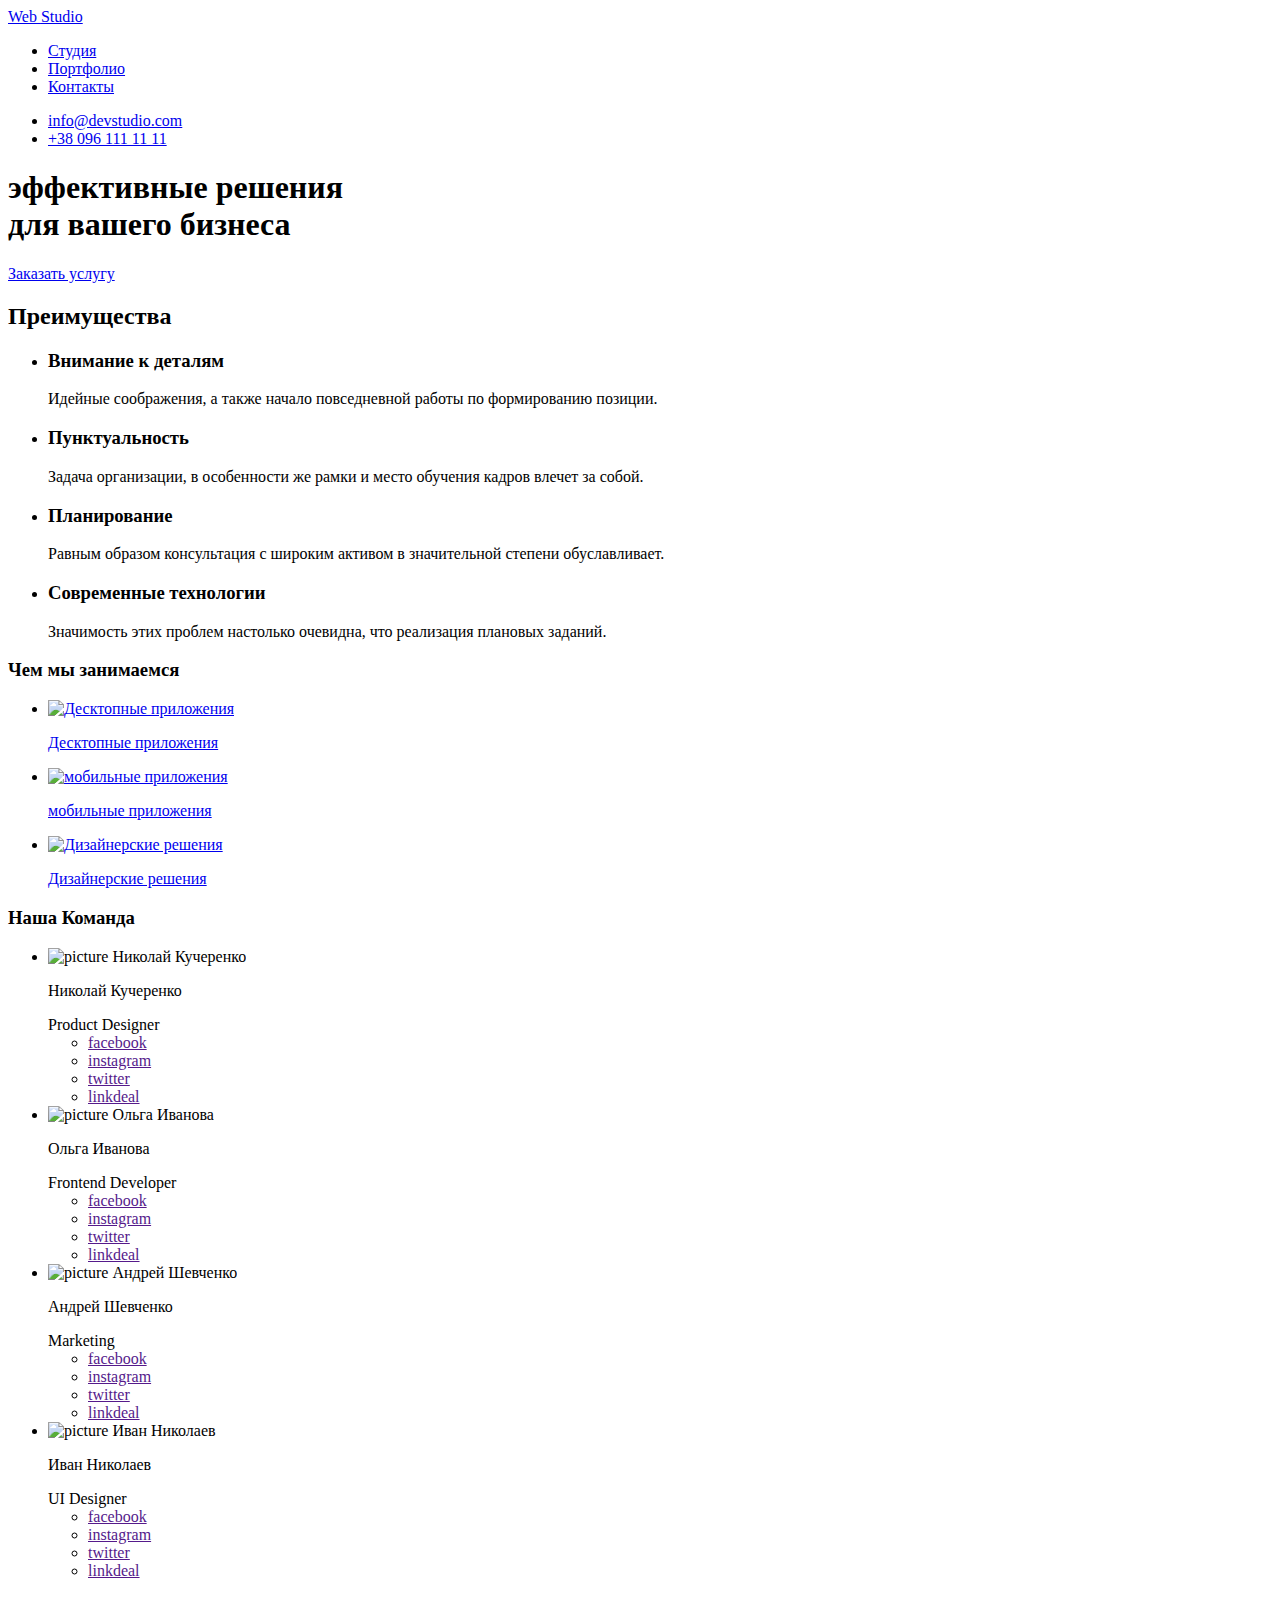
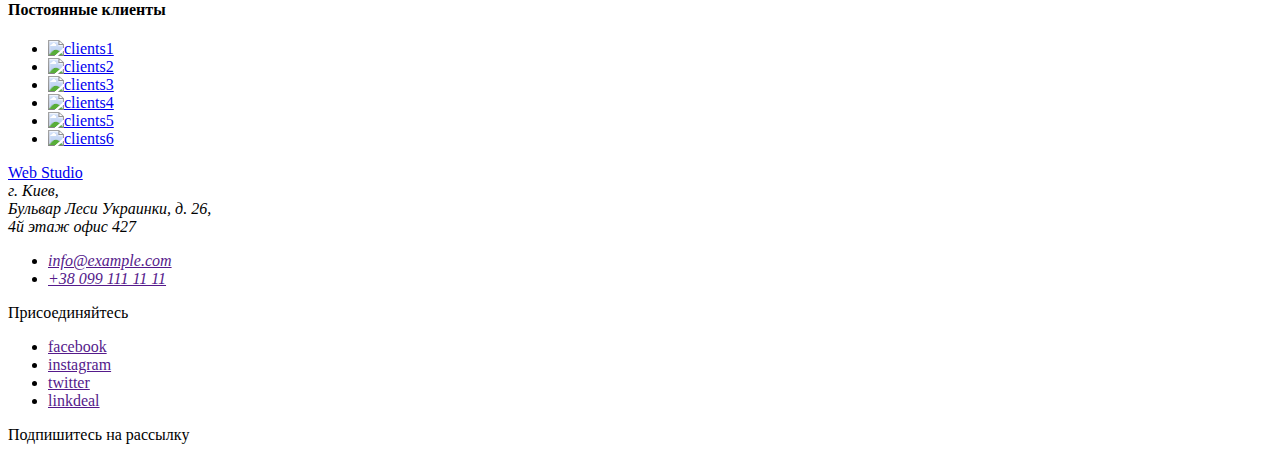
==== index.html @ ffe282ed "1" ====
<!DOCTYPE html>
<html lang="en">
  <head>
    <meta charset="UTF-8" />
    <meta name="viewport" content="width=device-width, initial-scale=1.0" />
    <title>Studio</title>
    <link rel="stylesheet" href="./css/normalize.css" />
    <link rel="stylesheet" href="./css/main.css" />
    <link
      href="https://fonts.googleapis.com/css2?family=Raleway:wght@400;700&display=swap"
      rel="stylesheet"
    />
    <link
      href="https://fonts.googleapis.com/css2?family=Roboto:wght@400;700&display=swap"
      rel="stylesheet"
    />
  </head>
  <body>
    <!-- Шапка сайта -->
    <header>
      <nav class="container main-nav">
        <a href="/" class="main-link-header"
          >Web
          <span class="main-link-color">Studio</span>
        </a>
        <ul class="site-nav">
          <li class="item"><a href="/index.html" class="link">Студия</a></li>
          <li class="item">
            <a href="./portfolio.html" class="link">Портфолио</a>
          </li>
          <li class="item"><a href="/" class="link">Контакты</a></li>
        </ul>
        <ul class="auth-nav">
          <li class="item">
            <a href=" mailto:info@devstudio.com" class="link phone-mail mail">
              info@devstudio.com
            </a>
          </li>
          <li>
            <a href="tel:+380961111111" class="link phone-mail phone">
              +38 096 111 11 11
            </a>
          </li>
        </ul>
      </nav>
    </header>
    <!-- основная инфо -->
    <section class="hero">
      <div class="container">
        <h1 class="hero-title">
          эффективные решения <br />
          для вашего бизнеса
        </h1>
        <a href="/" class="btn-decoration order-button"> Заказать услугу</a>
      </div>
    </section>
    <section>
      <div class="container">
        <h2 class="section-title first-section-name">Преимущества</h2>
        <ul class="main-info">
          <li class="main-logo-description logotip main-logotip1">
            <h3 class="item-title">Внимание к деталям</h3>
            <p>
              Идейные соображения, а также начало повседневной работы по
              формированию позиции.
            </p>
          </li>
          <li class="main-logo-description logotip main-logotip2">
            <h3 class="item-title">Пунктуальность</h3>
            <p>
              Задача организации, в особенности же рамки и место обучения кадров
              влечет за собой.
            </p>
          </li>
          <li class="main-logo-description logotip main-logotip3">
            <h3 class="item-title">Планирование</h3>
            <p>
              Равным образом консультация с широким активом в значительной
              степени обуславливает.
            </p>
          </li>
          <li class="main-logo-description logotip main-logotip4">
            <h3 class="item-title">Современные технологии</h3>
            <p>
              Значимость этих проблем настолько очевидна, что реализация
              плановых заданий.
            </p>
          </li>
        </ul>
      </div>
    </section>
    <!-- Чем мы занимаемся -->
    <section>
      <div class="container">
        <h3 class="section-title">Чем мы занимаемся</h3>
        <ul class="what-are-we-doing">
          <li class="picture-what-are-we-doing">
            <a href="/" class="link">
              <img
                class="img-size"
                src="./img/desktop-app.jpg"
                alt="Десктопные приложения"
              />
              <p class="specialization-name">Десктопные приложения</p>
            </a>
          </li>
          <li class="picture-what-are-we-doing">
            <a href="/" class="link">
              <img
                src="./img/mobile-app.jpg"
                alt="мобильные приложения"
                class="img-size"
              />
              <p class="specialization-name">мобильные приложения</p>
            </a>
          </li>
          <li class="picture-what-are-we-doing">
            <a href="/" class="link">
              <img
                src="./img/design-solution.jpg"
                alt="Дизайнерские решения"
                class="img-size"
              />
              <p class="specialization-name">Дизайнерские решения</p>
            </a>
          </li>
        </ul>
      </div>
    </section>

    <!-- Наша Команда -->

    <section class="section-team">
      <div class="container">
        <h3 class="section-title our-team">Наша Команда</h3>
        <ul class="team-section">
          <li class="team-info">
            <img src="./img/team1.png" alt="picture Николай Кучеренко"
            class="img-team" width: 370px; height: 294px; />
            <p class="team-name">Николай Кучеренко</p>
            <span class="team-proffession">
              Product Designer
            </span>
            <ul class="app-links">
              <li><a href="" class="link">facebook</a></li>
              <li><a href="" class="link">instagram</a></li>
              <li><a href="" class="link">twitter</a></li>
              <li><a href="" class="link">linkdeal</a></li>
            </ul>
          </li>
          <li class="team-info">
            <img src="./img/team2.png" alt="picture Ольга Иванова"
            class="img-team" width: 370px; height: 294px; />
            <p class="team-name">Ольга Иванова</p>
            <span class="team-proffession">
              Frontend Developer
            </span>
            <ul class="app-links">
              <li><a href="" class="link">facebook</a></li>
              <li><a href="" class="link">instagram</a></li>
              <li><a href="" class="link">twitter</a></li>
              <li><a href="" class="link">linkdeal</a></li>
            </ul>
          </li>
          <li class="team-info">
            <img src="./img/team3.png" alt="picture Андрей Шевченко"
            class="img-team" width: 370px; height: 294px; />
            <p class="team-name">Андрей Шевченко</p>
            <span class="team-proffession">
              Marketing
            </span>
            <ul class="app-links">
              <li><a href="" class="link">facebook</a></li>
              <li><a href="" class="link">instagram</a></li>
              <li><a href="" class="link">twitter</a></li>
              <li><a href="" class="link">linkdeal</a></li>
            </ul>
          </li>
          <li class="team-info">
            <img src="./img/team4.png" alt="picture Иван Николаев"
            class="img-team" width: 370px; height: 294px; />
            <p class="team-name">Иван Николаев</p>
            <span class="team-proffession">UI Designer</span>
            <ul class="app-links">
              <li><a href="" class="link">facebook</a></li>
              <li><a href="" class="link">instagram</a></li>
              <li><a href="" class="link">twitter</a></li>
              <li><a href="" class="link">linkdeal</a></li>
            </ul>
          </li>
        </ul>
      </div>
    </section>

    <!-- Постоянные клиенты -->
    <section>
      <div class="container">
        <h4 class="section-title">Постоянные клиенты</h4>
        <ul class="clients">
          <li class="logo-clients">
            <a href="/"> <img src="./icons/clients1.svg" alt="clients1" /></a>
          </li>
          <li class="logo-clients">
            <a href="/"><img src="./icons/clients2.svg" alt="clients2" /></a>
          </li>
          <li class="logo-clients">
            <a href="/"><img src="./icons/clients3.svg" alt="clients3" /> </a>
          </li>
          <li class="logo-clients">
            <a href="/"><img src="./icons/clients4.svg" alt="clients4" /></a>
          </li>
          <li class="logo-clients">
            <a href="/"><img src="./icons/clients5.svg" alt="clients5" /></a>
          </li>
          <li class="logo-clients">
            <a href="/"><img src="./icons/clients6.svg" alt="clients6" /></a>
          </li>
        </ul>
      </div>
    </section>
    <!-- Подвал -->
    <footer class="footer">
      <div class="container footer-div">
        <div class="footer-addres">
          <a href="/" class="main-link-footer"
            >Web
            <span class="main-link-footer-color">Studio</span>
          </a>
          <address class="address">
            г. Киев, <br />
            Бульвар Леси Украинки, д. 26, <br />
            4й этаж офис 427
            <ul class="footer-list">
              <li><a href="" class="link phone-mail">info@example.com</a></li>
              <li><a href="" class="link phone-mail">+38 099 111 11 11</a></li>
            </ul>
          </address>
        </div>
        <div class="join-div">
          <p class="footer-text">Присоединяйтесь</p>
          <ul class="app-links footer-link">
            <li><a href="" class="footer-link">facebook</a></li>
            <li><a href="" class="footer-link">instagram</a></li>
            <li><a href="" class="footer-link">twitter</a></li>
            <li><a href="" class="footer-link">linkdeal</a></li>
          </ul>
        </div>
        <div>
          <p class="footer-text share-input">Подпишитесь на рассылку</p>
        </div>
      </div>
    </footer>
  </body>
</html>
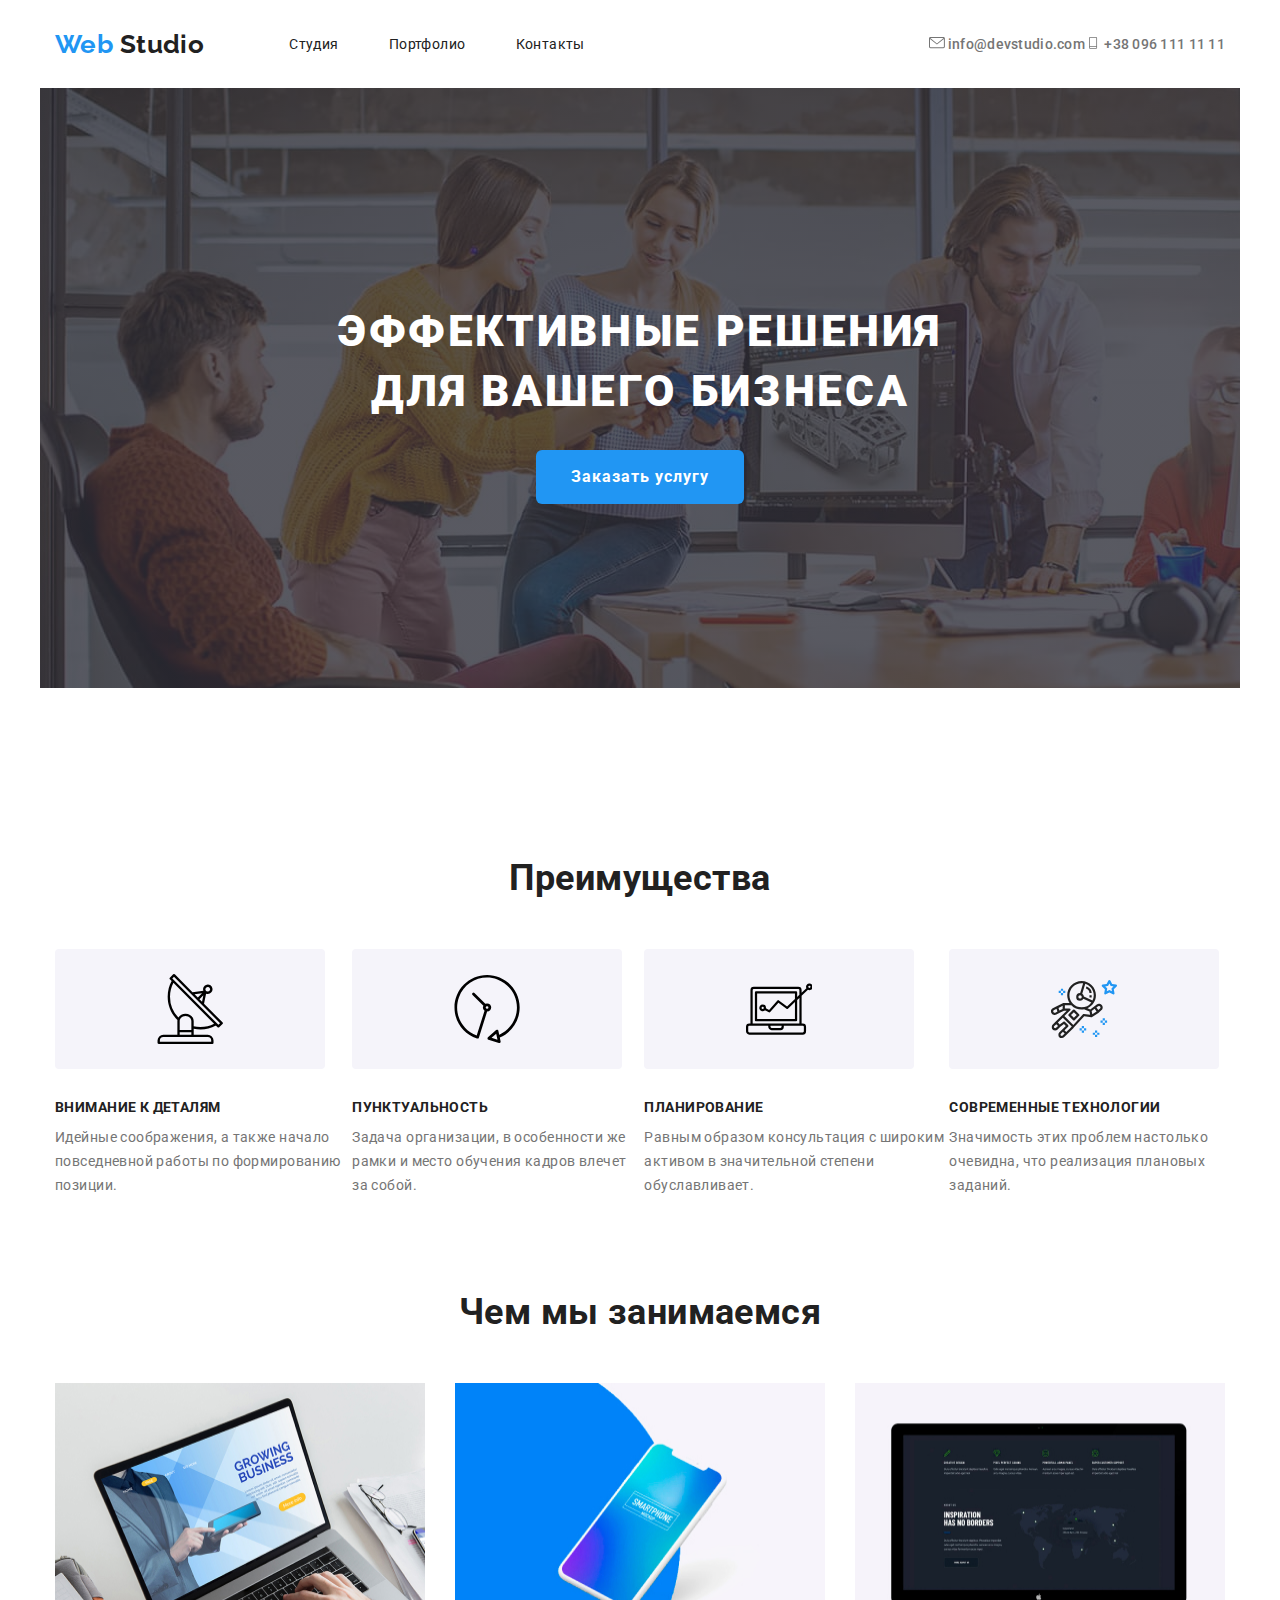
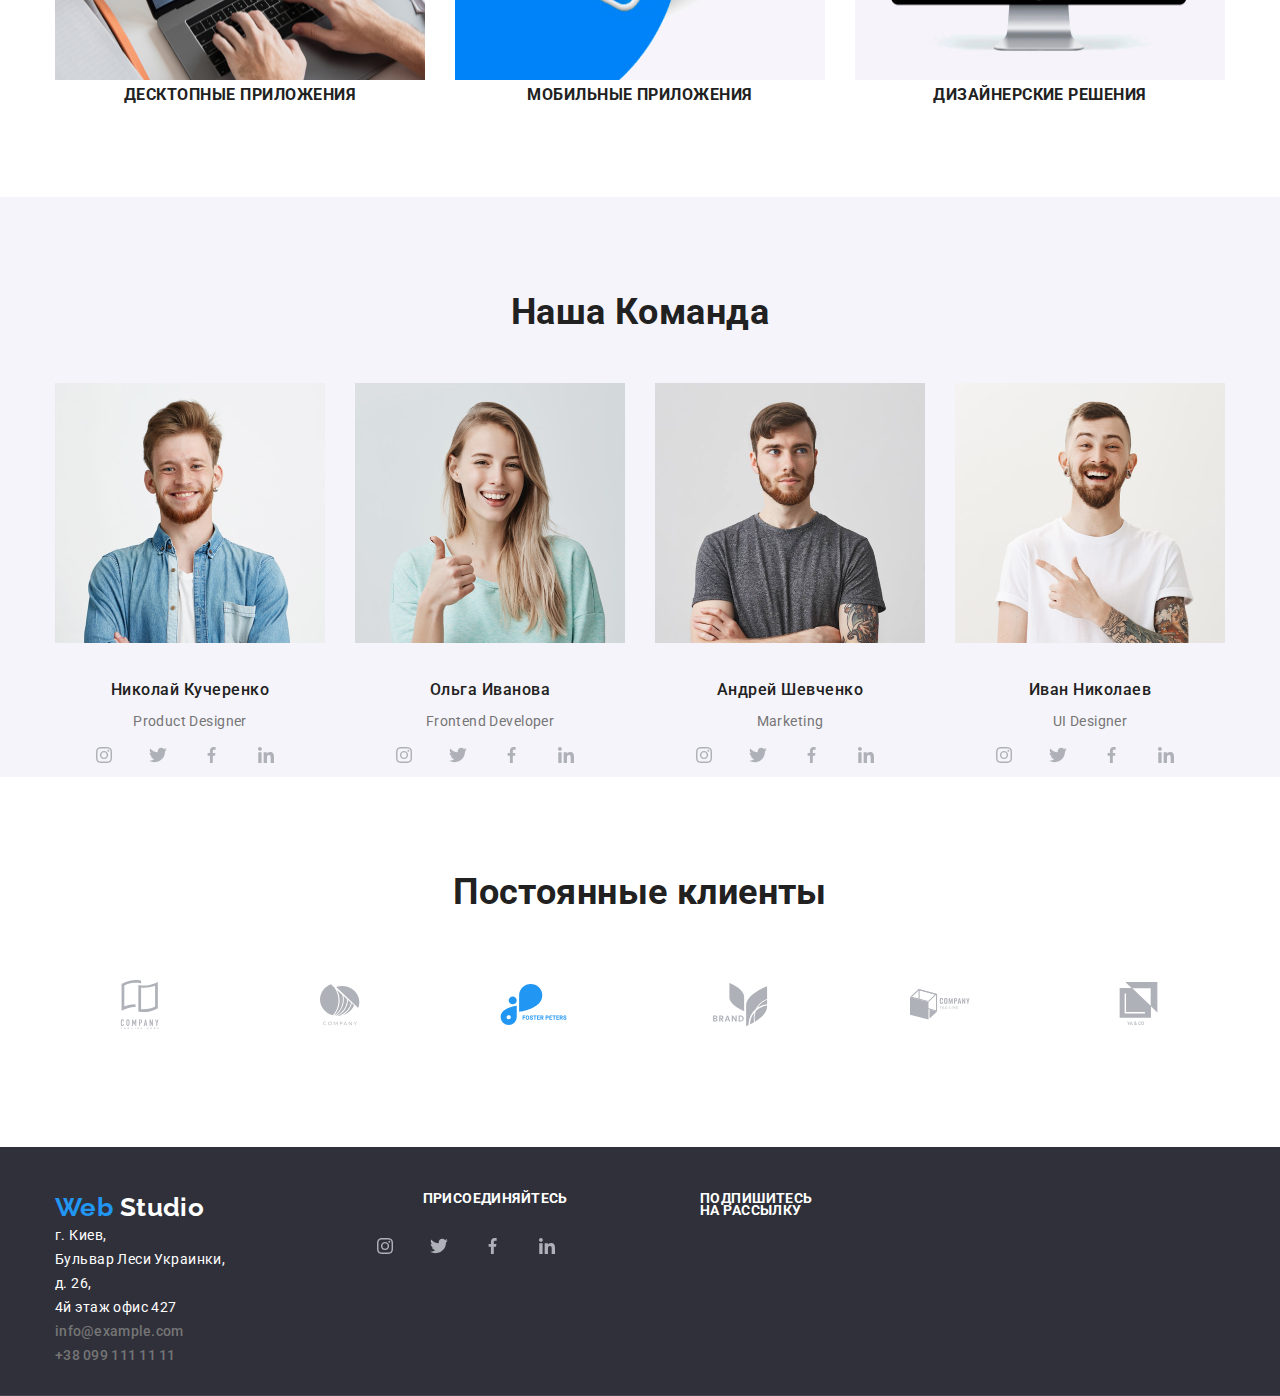
==== commit 8dc5e86f: "1" ====
--- a/index.html
+++ b/index.html
@@ -33,11 +33,17 @@
         <ul class="auth-nav">
           <li class="item">
             <a href=" mailto:info@devstudio.com" class="link phone-mail mail">
+              <svg class="button-icon" width="16" height="12">
+                <use href="./icons/symbol-defs2.svg#icon-mail"></use>
+              </svg>
               info@devstudio.com
             </a>
           </li>
           <li>
             <a href="tel:+380961111111" class="link phone-mail phone">
+              <svg class="button-icon" width="16" height="12">
+                <use href="./icons/symbol-defs2.svg#icon-phone-logo"></use>
+              </svg>
               +38 096 111 11 11
             </a>
           </li>
@@ -58,28 +64,50 @@
       <div class="container">
         <h2 class="section-title first-section-name">Преимущества</h2>
         <ul class="main-info">
-          <li class="main-logo-description logotip main-logotip1">
+          <li class="main-logo-description">
+            <div class="logotip">
+              <svg width="66" height="70">
+                <use href="./icons/symbol-defs2.svg#icon-main-logo1"></use>
+              </svg>
+            </div>
             <h3 class="item-title">Внимание к деталям</h3>
             <p>
               Идейные соображения, а также начало повседневной работы по
               формированию позиции.
             </p>
           </li>
-          <li class="main-logo-description logotip main-logotip2">
-            <h3 class="item-title">Пунктуальность</h3>
-            <p>
-              Задача организации, в особенности же рамки и место обучения кадров
-              влечет за собой.
-            </p>
-          </li>
-          <li class="main-logo-description logotip main-logotip3">
+          <div>
+            <li class="main-logo-description">
+              <div class="logotip">
+                <svg class="main-icon-svg" width="66" height="70">
+                  <use href="./icons/symbol-defs2.svg#icon-main-logo2"></use>
+                </svg>
+              </div>
+              <h3 class="item-title">Пунктуальность</h3>
+              <p>
+                Задача организации, в особенности же рамки и место обучения
+                кадров влечет за собой.
+              </p>
+            </li>
+          </div>
+          <li class="main-logo-description">
+            <div class="logotip">
+              <svg class="main-icon-svg" width="66" height="70">
+                <use href="./icons/symbol-defs2.svg#icon-main-logo3"></use>
+              </svg>
+            </div>
             <h3 class="item-title">Планирование</h3>
             <p>
               Равным образом консультация с широким активом в значительной
               степени обуславливает.
             </p>
           </li>
-          <li class="main-logo-description logotip main-logotip4">
+          <li class="main-logo-description">
+            <div class="logotip">
+              <svg class="main-icon-svg" width="66" height="70">
+                <use href="./icons/symbol-defs2.svg#icon-main-logo4"></use>
+              </svg>
+            </div>
             <h3 class="item-title">Современные технологии</h3>
             <p>
               Значимость этих проблем настолько очевидна, что реализация
@@ -142,10 +170,34 @@
               Product Designer
             </span>
             <ul class="app-links">
-              <li><a href="" class="link">facebook</a></li>
-              <li><a href="" class="link">instagram</a></li>
-              <li><a href="" class="link">twitter</a></li>
-              <li><a href="" class="link">linkdeal</a></li>
+              <li>
+                <a href="" class="link social-links">
+                  <svg width="20" height="16">
+                    <use href="./icons/symbol-defs2.svg#icon-instagram"></use>
+                  </svg>
+                </a>
+              </li>
+              <li>
+                <a href="" class="link social-links">
+                  <svg width="20" height="16">
+                    <use href="./icons/symbol-defs2.svg#icon-twitter"></use>
+                  </svg>
+                </a>
+              </li>
+              <li>
+                <a href="" class="link social-links">
+                  <svg width="20" height="16">
+                    <use href="./icons/symbol-defs2.svg#icon-facebook"></use>
+                  </svg>
+                </a>
+              </li>
+              <li>
+                <a href="" class="link social-links">
+                  <svg width="20" height="16">
+                    <use href="./icons/symbol-defs2.svg#icon-linkedin"></use>
+                  </svg>
+                </a>
+              </li>
             </ul>
           </li>
           <li class="team-info">
@@ -156,10 +208,34 @@
               Frontend Developer
             </span>
             <ul class="app-links">
-              <li><a href="" class="link">facebook</a></li>
-              <li><a href="" class="link">instagram</a></li>
-              <li><a href="" class="link">twitter</a></li>
-              <li><a href="" class="link">linkdeal</a></li>
+              <li>
+                <a href="" class="link social-links">
+                  <svg width="20" height="16">
+                    <use href="./icons/symbol-defs2.svg#icon-instagram"></use>
+                  </svg>
+                </a>
+              </li>
+              <li>
+                <a href="" class="link social-links">
+                  <svg width="20" height="16">
+                    <use href="./icons/symbol-defs2.svg#icon-twitter"></use>
+                  </svg>
+                </a>
+              </li>
+              <li>
+                <a href="" class="link social-links">
+                  <svg width="20" height="16">
+                    <use href="./icons/symbol-defs2.svg#icon-facebook"></use>
+                  </svg>
+                </a>
+              </li>
+              <li>
+                <a href="" class="link social-links">
+                  <svg width="20" height="16">
+                    <use href="./icons/symbol-defs2.svg#icon-linkedin"></use>
+                  </svg>
+                </a>
+              </li>
             </ul>
           </li>
           <li class="team-info">
@@ -170,10 +246,34 @@
               Marketing
             </span>
             <ul class="app-links">
-              <li><a href="" class="link">facebook</a></li>
-              <li><a href="" class="link">instagram</a></li>
-              <li><a href="" class="link">twitter</a></li>
-              <li><a href="" class="link">linkdeal</a></li>
+              <li>
+                <a href="" class="link social-links">
+                  <svg width="20" height="16">
+                    <use href="./icons/symbol-defs2.svg#icon-instagram"></use>
+                  </svg>
+                </a>
+              </li>
+              <li>
+                <a href="" class="link social-links">
+                  <svg width="20" height="16">
+                    <use href="./icons/symbol-defs2.svg#icon-twitter"></use>
+                  </svg>
+                </a>
+              </li>
+              <li>
+                <a href="" class="link social-links">
+                  <svg width="20" height="16">
+                    <use href="./icons/symbol-defs2.svg#icon-facebook"></use>
+                  </svg>
+                </a>
+              </li>
+              <li>
+                <a href="" class="link social-links">
+                  <svg width="20" height="16">
+                    <use href="./icons/symbol-defs2.svg#icon-linkedin"></use>
+                  </svg>
+                </a>
+              </li>
             </ul>
           </li>
           <li class="team-info">
@@ -182,10 +282,34 @@
             <p class="team-name">Иван Николаев</p>
             <span class="team-proffession">UI Designer</span>
             <ul class="app-links">
-              <li><a href="" class="link">facebook</a></li>
-              <li><a href="" class="link">instagram</a></li>
-              <li><a href="" class="link">twitter</a></li>
-              <li><a href="" class="link">linkdeal</a></li>
+              <li>
+                <a href="" class="link social-links">
+                  <svg width="20" height="16">
+                    <use href="./icons/symbol-defs2.svg#icon-instagram"></use>
+                  </svg>
+                </a>
+              </li>
+              <li>
+                <a href="" class="link social-links">
+                  <svg width="20" height="16">
+                    <use href="./icons/symbol-defs2.svg#icon-twitter"></use>
+                  </svg>
+                </a>
+              </li>
+              <li>
+                <a href="" class="link social-links">
+                  <svg width="20" height="16">
+                    <use href="./icons/symbol-defs2.svg#icon-facebook"></use>
+                  </svg>
+                </a>
+              </li>
+              <li>
+                <a href="" class="link social-links">
+                  <svg width="20" height="16">
+                    <use href="./icons/symbol-defs2.svg#icon-linkedin"></use>
+                  </svg>
+                </a>
+              </li>
             </ul>
           </li>
         </ul>
@@ -198,22 +322,46 @@
         <h4 class="section-title">Постоянные клиенты</h4>
         <ul class="clients">
           <li class="logo-clients">
-            <a href="/"> <img src="./icons/clients1.svg" alt="clients1" /></a>
-          </li>
-          <li class="logo-clients">
-            <a href="/"><img src="./icons/clients2.svg" alt="clients2" /></a>
-          </li>
-          <li class="logo-clients">
-            <a href="/"><img src="./icons/clients3.svg" alt="clients3" /> </a>
-          </li>
-          <li class="logo-clients">
-            <a href="/"><img src="./icons/clients4.svg" alt="clients4" /></a>
-          </li>
-          <li class="logo-clients">
-            <a href="/"><img src="./icons/clients5.svg" alt="clients5" /></a>
-          </li>
-          <li class="logo-clients">
-            <a href="/"><img src="./icons/clients6.svg" alt="clients6" /></a>
+            <a href="/">
+              <svg width="44" height="49">
+                <use href="./icons/symbol-defs2.svg#icon-clients1"></use>
+              </svg>
+            </a>
+          </li>
+          <li class="logo-clients">
+            <a href="/">
+              <svg width="40" height="52">
+                <use href="./icons/symbol-defs2.svg#icon-clients2"></use>
+              </svg>
+            </a>
+          </li>
+          <li class="logo-clients">
+            <a href="/">
+              <svg width="80" height="42">
+                <use href="./icons/symbol-defs2.svg#icon-clients3"></use>
+              </svg>
+            </a>
+          </li>
+          <li class="logo-clients">
+            <a href="/">
+              <svg width="80" height="43">
+                <use href="./icons/symbol-defs2.svg#icon-clients4"></use>
+              </svg>
+            </a>
+          </li>
+          <li class="logo-clients">
+            <a href="/">
+              <svg width="60" height="47">
+                <use href="./icons/symbol-defs2.svg#icon-clients5"></use>
+              </svg>
+            </a>
+          </li>
+          <li class="logo-clients">
+            <a href="/">
+              <svg width="89" height="46">
+                <use href="./icons/symbol-defs2.svg#icon-clients6"></use>
+              </svg>
+            </a>
           </li>
         </ul>
       </div>
@@ -239,10 +387,34 @@
         <div class="join-div">
           <p class="footer-text">Присоединяйтесь</p>
           <ul class="app-links footer-link">
-            <li><a href="" class="footer-link">facebook</a></li>
-            <li><a href="" class="footer-link">instagram</a></li>
-            <li><a href="" class="footer-link">twitter</a></li>
-            <li><a href="" class="footer-link">linkdeal</a></li>
+            <li>
+              <a href="" class="link social-links">
+                <svg width="20" height="16">
+                  <use href="./icons/symbol-defs2.svg#icon-instagram"></use>
+                </svg>
+              </a>
+            </li>
+            <li>
+              <a href="" class="link social-links">
+                <svg width="20" height="16">
+                  <use href="./icons/symbol-defs2.svg#icon-twitter"></use>
+                </svg>
+              </a>
+            </li>
+            <li>
+              <a href="" class="link social-links">
+                <svg width="20" height="16">
+                  <use href="./icons/symbol-defs2.svg#icon-facebook"></use>
+                </svg>
+              </a>
+            </li>
+            <li>
+              <a href="" class="link social-links">
+                <svg width="20" height="16">
+                  <use href="./icons/symbol-defs2.svg#icon-linkedin"></use>
+                </svg>
+              </a>
+            </li>
           </ul>
         </div>
         <div>
--- a/css/main.css
+++ b/css/main.css
@@ -0,0 +1,367 @@
+body {
+  font-family: "Roboto", sans-serif;
+  font-size: 14px;
+  line-height: 24px;
+  letter-spacing: 0.03em;
+  color: #757575;
+}
+:root {
+  --main-site-color: #212121;
+  --hover-focus-color: #2196f3;
+  --text-color: #ffffff;
+  --background-color: #757575;
+  --back-color: #f5f4fa;
+  --footer-color: #2f303a;
+}
+ul,
+li,
+a {
+  list-style: none;
+}
+* {
+  margin: 0;
+  padding: 0;
+  box-sizing: border-box;
+}
+.main-link-color {
+  color: var(--main-site-color);
+}
+.main-link-header {
+  font-family: Raleway;
+  font-weight: 700;
+  font-size: 26px;
+  line-height: 31px;
+  color: var(--hover-focus-color);
+  text-decoration: none;
+}
+.hero {
+  max-width: 1200px;
+  height: 600px;
+  margin-left: auto;
+  margin-right: auto;
+  align-items: center;
+  display: flex;
+  justify-content: center;
+  text-align: center;
+  background-image: linear-gradient(
+      to right,
+      rgba(47, 48, 58, 0.8),
+      rgba(47, 48, 58, 0.8)
+    ),
+    url(../img/Header-img-zip.jpg);
+}
+.hero-title {
+  font-family: Roboto;
+  font-weight: 900;
+  font-size: 44px;
+  line-height: 60px;
+  text-align: center;
+  justify-content: center;
+  letter-spacing: 0.06em;
+  text-transform: uppercase;
+  color: var(--text-color);
+}
+.section-title {
+  font-family: Roboto;
+  font-weight: 700;
+  font-size: 36px;
+  line-height: 42px;
+  text-align: center;
+  color: var(--main-site-color);
+  margin-bottom: 50px;
+  padding-top: 94px;
+}
+.item-title {
+  font-weight: 700;
+  font-size: 14px;
+  line-height: 16px;
+  text-transform: uppercase;
+  color: var(--main-site-color);
+  margin-top: 30px;
+  margin-bottom: 10px;
+}
+.link {
+  text-decoration: none;
+  color: var(--main-site-color);
+}
+.link:hover,
+.link:focus {
+  color: var(--hover-focus-color);
+}
+.social-links {
+  display: inline-flex;
+  align-items: center;
+  justify-content: center;
+  width: 44px;
+  height: 44px;
+  border-radius: 50%;
+  margin-right: 10px;
+}
+.phone-mail {
+  font-family: Roboto;
+  font-style: normal;
+  font-weight: 500;
+  font-size: 14px;
+  line-height: 16px;
+  letter-spacing: 0.02em;
+  color: var(--background-color);
+}
+.link-phone-mail:not(:last-child) {
+  margin-right: 50px;
+}
+.order-button {
+  font-weight: 700;
+  font-size: 16px;
+  line-height: 30px;
+  letter-spacing: 0.06em;
+  color: var(--text-color);
+}
+.btn-decoration {
+  background-color: var(--hover-focus-color);
+  display: inline-block;
+  border: 1px solid transparent;
+  border-radius: 6px;
+  padding: 11px 34px;
+  min-width: 130px;
+  text-align: center;
+  text-decoration: none;
+}
+.team-name {
+  font-weight: 500;
+  font-size: 16px;
+  line-height: 19px;
+  letter-spacing: 0.03em;
+  color: var(--main-site-color);
+  text-align: center;
+  margin-top: 30px;
+  margin-bottom: 10px;
+}
+.our-team {
+  padding-top: 94px;
+}
+.team-proffession {
+  display: block;
+  text-align: center;
+}
+.specialization-name {
+  font-weight: 700;
+  font-size: 16px;
+  line-height: 16px;
+  letter-spacing: 0.03em;
+  text-transform: uppercase;
+  text-align: center;
+  padding-bottom: 94px;
+}
+.main-link-footer {
+  font-family: Raleway;
+  font-weight: 700;
+  font-size: 26px;
+  line-height: 31px;
+  color: var(--hover-focus-color);
+  text-decoration: none;
+}
+.main-link-footer-color {
+  color: var(--text-color);
+}
+.address {
+  color: var(--text-color);
+  font-style: normal;
+  margin-right: 94px;
+}
+.footer-text {
+  color: var(--text-color);
+  font-size: 14px;
+  font-weight: 700;
+  line-height: 0.87;
+  text-transform: uppercase;
+  margin-bottom: 20px;
+  margin-left: 90px;
+}
+.caption {
+  font-weight: 700;
+  font-size: 18px;
+  line-height: 36px;
+  letter-spacing: 0.06em;
+  color: var(--main-site-color);
+  margin-top: 20px;
+  margin-bottom: 4px;
+}
+.caption-hover {
+  font-size: 18px;
+  line-height: 28px;
+  letter-spacing: 0.03em;
+}
+.site-nav {
+  display: flex;
+  margin-left: 85px;
+}
+.site-nav .item:not(:last-child) {
+  margin-right: 50px;
+}
+.site-nav .link {
+  display: block;
+  padding-top: 32px;
+  padding-bottom: 32px;
+}
+.auth-nav {
+  display: flex;
+  margin-left: auto;
+}
+.auth-nav .item + .item {
+  margin-left: 12px;
+}
+.container {
+  width: 1200px;
+  margin-left: auto;
+  margin-right: auto;
+  padding-right: 15px;
+  padding-left: 15px;
+}
+.main-nav {
+  display: flex;
+  align-items: center;
+}
+.main-info {
+  display: flex;
+}
+.main-logo {
+  display: block;
+  margin-bottom: 30px;
+  padding: 25px 100px;
+  border-radius: 4px;
+  text-align: center;
+  background-color: var(--back-color);
+}
+.logotip {
+  display: flex;
+  justify-content: center;
+  align-items: center;
+  width: 270px;
+  height: 120px;
+  border-radius: 4px;
+  background-color: var(--back-color);
+}
+/* .main-logo-description:not(:last-child) {
+  margin-left: 30px;
+} */
+.what-are-we-doing {
+  display: flex;
+}
+.picture-what-are-we-doing:not(:last-child) {
+  margin-right: 30px;
+}
+.first-section-name {
+  margin-top: 75px;
+  margin-bottom: 50px;
+}
+.team-section {
+  display: flex;
+}
+.app-links {
+  display: flex;
+  justify-content: center;
+}
+.team-info:not(:last-child) {
+  margin-right: 30px;
+}
+.section-team {
+  background-color: var(--back-color);
+}
+.clients {
+  display: flex;
+  margin-bottom: 94px;
+}
+.logo-clients {
+  display: flex;
+  width: 170px;
+  height: 90px;
+  background-color: var(--text-color);
+  align-items: center;
+  justify-content: center;
+}
+.logo-clients:not(:last-child) {
+  margin-right: 30px;
+  margin-left: auto;
+}
+.footer {
+  display: flex;
+  align-items: baseline;
+  border-bottom: 1px solid rgba(255, 255, 255, 0.1);
+  padding-top: 45px;
+  padding-bottom: 28px;
+  background-color: var(--footer-color);
+}
+.footer-addres {
+  justify-content: flex-start;
+  width: calc((100% - 60px) / 4);
+}
+.footer-link {
+  color: var(--text-color);
+  text-decoration: none;
+}
+.footer-link:hover,
+.footer-link:focus {
+  color: var(--hover-focus-color);
+}
+.footer-list {
+  align-items: center;
+}
+.buttons {
+  display: flex;
+  justify-content: center;
+}
+.radio-button {
+  display: flex;
+  justify-content: center;
+}
+.radio {
+  background-color: var(--back-color);
+  font-weight: 500;
+  color: var(--main-site-color);
+  font-size: 16px;
+  line-height: 1.62;
+  border-radius: 4px;
+  border-color: transparent;
+  margin-left: auto;
+  margin-bottom: 56px;
+}
+.radio:not(:last-child) {
+  margin-right: 30px;
+}
+.radio:hover,
+.radio:focus {
+  background-color: var(--hover-focus-color);
+  color: var(--text-color);
+}
+.btn-space:not(:last-child) {
+  margin-right: 30px;
+}
+.portfolio-main {
+  display: flex;
+  flex-wrap: wrap;
+}
+.img-description {
+  width: 370px;
+}
+.each-block-portfolio {
+  margin-right: 30px;
+  margin-bottom: 50px;
+}
+.each-block-portfolio:nth-child(3n) {
+  margin-right: 0px;
+}
+.img-size {
+  width: 370px;
+  height: 297px;
+}
+.footer-div {
+  display: flex;
+}
+.join-div {
+  justify-content: center;
+  width: calc((100% - 60px) / 4);
+}
+.share-input {
+  width: calc((100% - 60px) / 2);
+  display: flex;
+}
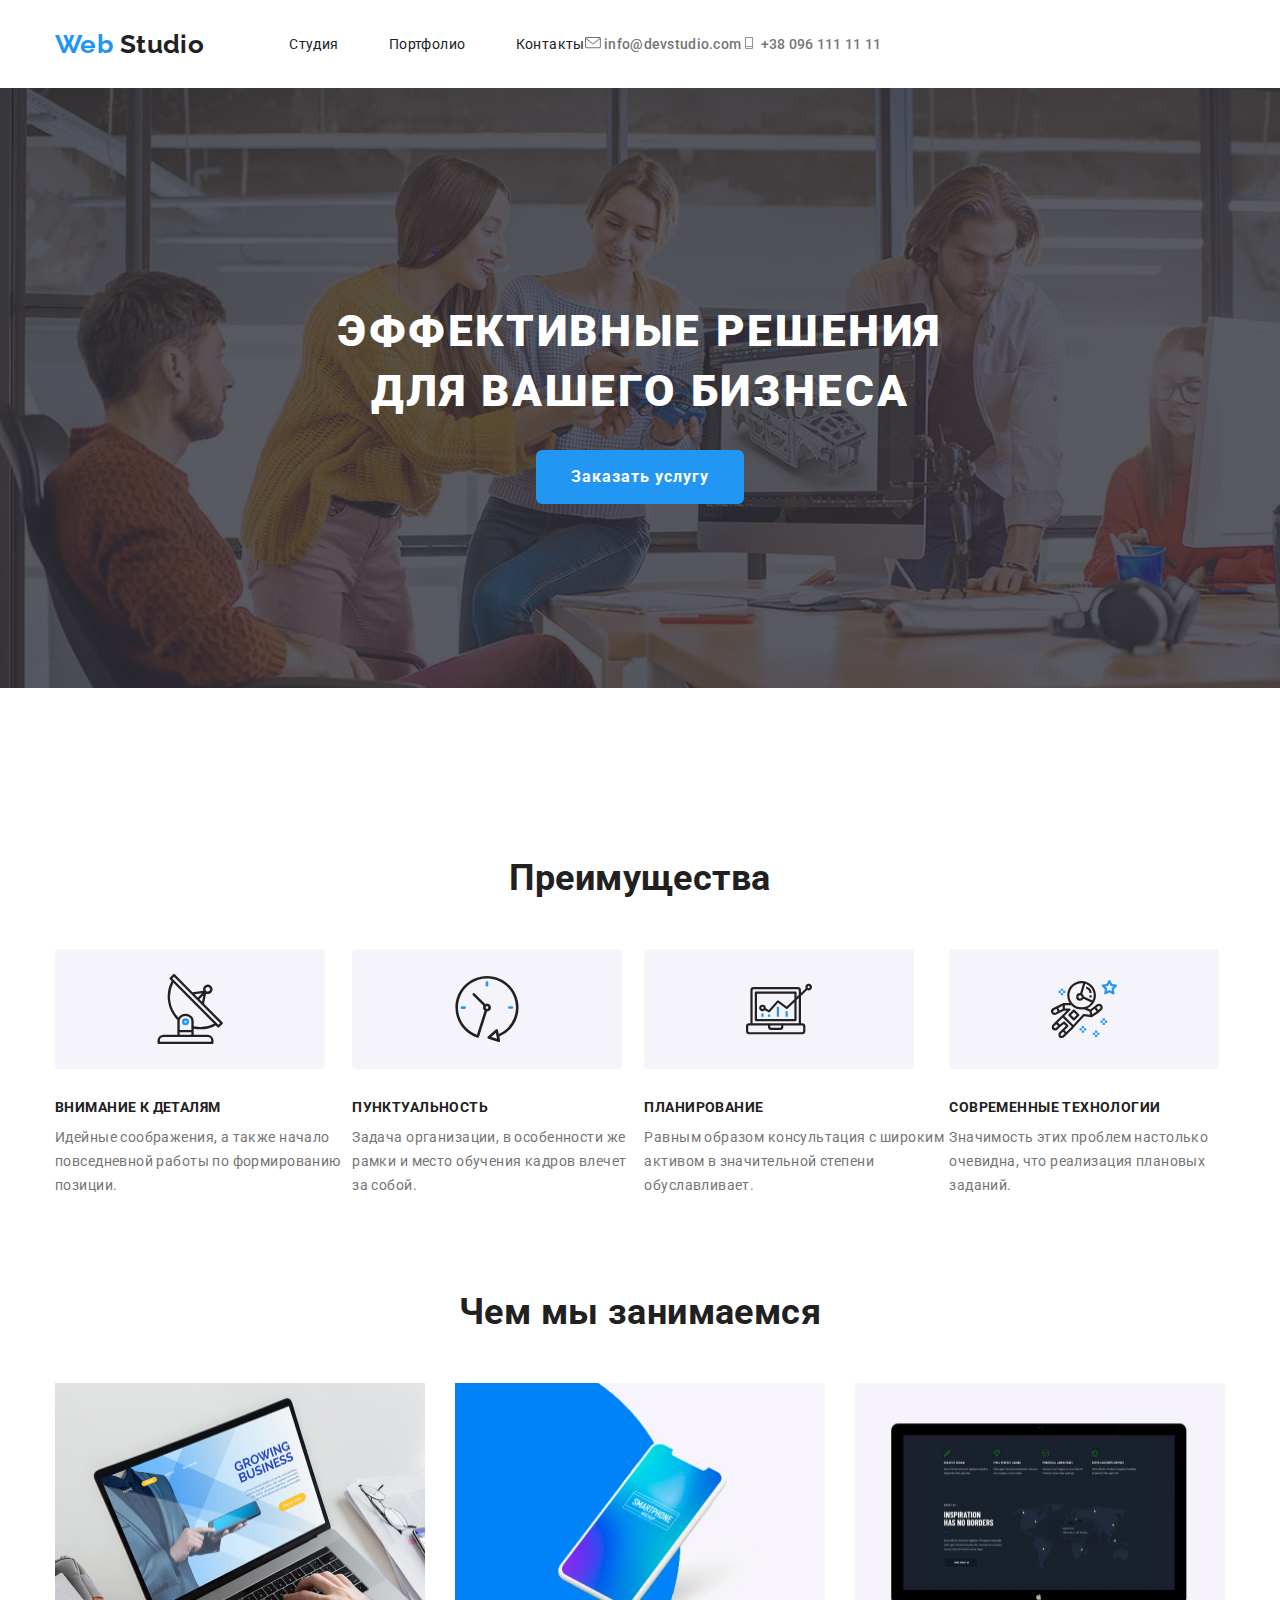
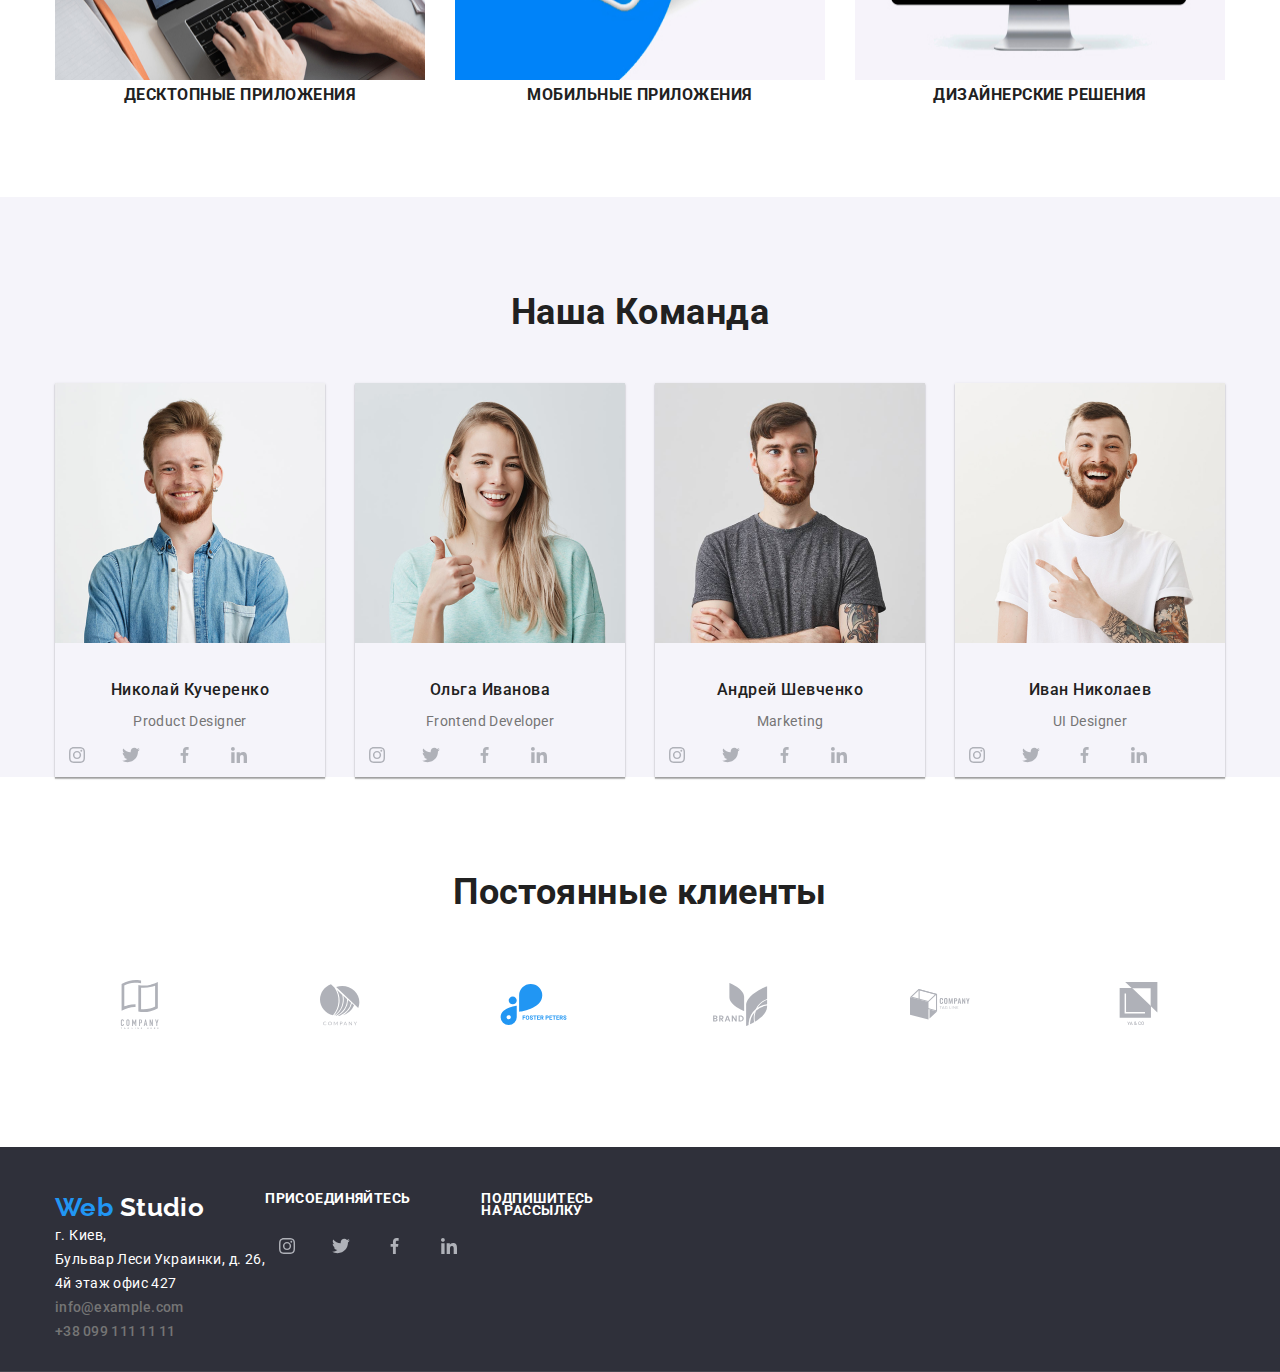
==== commit 5fce9ef6: "1" ====
--- a/index.html
+++ b/index.html
@@ -11,7 +11,7 @@
       rel="stylesheet"
     />
     <link
-      href="https://fonts.googleapis.com/css2?family=Roboto:wght@400;700&display=swap"
+      href="https://fonts.googleapis.com/css2?family=Roboto:wght@400;500;700;900&display=swap"
       rel="stylesheet"
     />
   </head>
@@ -23,31 +23,38 @@
           >Web
           <span class="main-link-color">Studio</span>
         </a>
-        <ul class="site-nav">
-          <li class="item"><a href="/index.html" class="link">Студия</a></li>
-          <li class="item">
-            <a href="./portfolio.html" class="link">Портфолио</a>
-          </li>
-          <li class="item"><a href="/" class="link">Контакты</a></li>
-        </ul>
-        <ul class="auth-nav">
-          <li class="item">
-            <a href=" mailto:info@devstudio.com" class="link phone-mail mail">
-              <svg class="button-icon" width="16" height="12">
-                <use href="./icons/symbol-defs2.svg#icon-mail"></use>
-              </svg>
-              info@devstudio.com
-            </a>
-          </li>
-          <li>
-            <a href="tel:+380961111111" class="link phone-mail phone">
-              <svg class="button-icon" width="16" height="12">
-                <use href="./icons/symbol-defs2.svg#icon-phone-logo"></use>
-              </svg>
-              +38 096 111 11 11
-            </a>
-          </li>
-        </ul>
+        <div class="header-main-page">
+          <ul class="site-nav">
+            <li class="item"><a href="/index.html" class="link">Студия</a></li>
+            <li class="item">
+              <a href="./portfolio.html" class="link">Портфолио</a>
+            </li>
+            <li class="item"><a href="/" class="link">Контакты</a></li>
+          </ul>
+          <address>
+            <ul class="auth-nav">
+              <li class="item">
+                <a
+                  href=" mailto:info@devstudio.com"
+                  class="link phone-mail mail"
+                >
+                  <svg class="button-icon" width="16" height="12">
+                    <use href="./icons/symbol-defs2.svg#icon-mail"></use>
+                  </svg>
+                  info@devstudio.com
+                </a>
+              </li>
+              <li>
+                <a href="tel:+380961111111" class="link phone-mail phone">
+                  <svg class="button-icon" width="16" height="12">
+                    <use href="./icons/symbol-defs2.svg#icon-phone-logo"></use>
+                  </svg>
+                  +38 096 111 11 11
+                </a>
+              </li>
+            </ul>
+          </address>
+        </div>
       </nav>
     </header>
     <!-- основная инфо -->
@@ -76,20 +83,18 @@
               формированию позиции.
             </p>
           </li>
-          <div>
-            <li class="main-logo-description">
-              <div class="logotip">
-                <svg class="main-icon-svg" width="66" height="70">
-                  <use href="./icons/symbol-defs2.svg#icon-main-logo2"></use>
-                </svg>
-              </div>
-              <h3 class="item-title">Пунктуальность</h3>
-              <p>
-                Задача организации, в особенности же рамки и место обучения
-                кадров влечет за собой.
-              </p>
-            </li>
-          </div>
+          <li class="main-logo-description">
+            <div class="logotip">
+              <svg class="main-icon-svg" width="66" height="70">
+                <use href="./icons/symbol-defs2.svg#icon-main-logo2"></use>
+              </svg>
+            </div>
+            <h3 class="item-title">Пунктуальность</h3>
+            <p>
+              Задача организации, в особенности же рамки и место обучения кадров
+              влечет за собой.
+            </p>
+          </li>
           <li class="main-logo-description">
             <div class="logotip">
               <svg class="main-icon-svg" width="66" height="70">
@@ -163,8 +168,12 @@
         <h3 class="section-title our-team">Наша Команда</h3>
         <ul class="team-section">
           <li class="team-info">
-            <img src="./img/team1.png" alt="picture Николай Кучеренко"
-            class="img-team" width: 370px; height: 294px; />
+            <img
+              src="./img/team1.png"
+              alt="picture Николай Кучеренко"
+              width="270px"
+              height="260px"
+            />
             <p class="team-name">Николай Кучеренко</p>
             <span class="team-proffession">
               Product Designer
@@ -201,8 +210,12 @@
             </ul>
           </li>
           <li class="team-info">
-            <img src="./img/team2.png" alt="picture Ольга Иванова"
-            class="img-team" width: 370px; height: 294px; />
+            <img
+              src="./img/team2.png"
+              alt="picture Ольга Иванова"
+              width="270px"
+              height="260px"
+            />
             <p class="team-name">Ольга Иванова</p>
             <span class="team-proffession">
               Frontend Developer
@@ -239,8 +252,12 @@
             </ul>
           </li>
           <li class="team-info">
-            <img src="./img/team3.png" alt="picture Андрей Шевченко"
-            class="img-team" width: 370px; height: 294px; />
+            <img
+              src="./img/team3.png"
+              alt="picture Андрей Шевченко"
+              width="270px"
+              height="260px"
+            />
             <p class="team-name">Андрей Шевченко</p>
             <span class="team-proffession">
               Marketing
@@ -277,8 +294,12 @@
             </ul>
           </li>
           <li class="team-info">
-            <img src="./img/team4.png" alt="picture Иван Николаев"
-            class="img-team" width: 370px; height: 294px; />
+            <img
+              src="./img/team4.png"
+              alt="picture Иван Николаев"
+              width="270px"
+              height="260px"
+            />
             <p class="team-name">Иван Николаев</p>
             <span class="team-proffession">UI Designer</span>
             <ul class="app-links">
--- a/css/main.css
+++ b/css/main.css
@@ -34,8 +34,12 @@
   color: var(--hover-focus-color);
   text-decoration: none;
 }
+.header-main-page {
+  display: flex;
+  align-items: center;
+}
 .hero {
-  max-width: 1200px;
+  max-width: 1600px;
   height: 600px;
   margin-left: auto;
   margin-right: auto;
@@ -166,7 +170,6 @@
 .address {
   color: var(--text-color);
   font-style: normal;
-  margin-right: 94px;
 }
 .footer-text {
   color: var(--text-color);
@@ -175,7 +178,6 @@
   line-height: 0.87;
   text-transform: uppercase;
   margin-bottom: 20px;
-  margin-left: 90px;
 }
 .caption {
   font-weight: 700;
@@ -259,7 +261,10 @@
 }
 .app-links {
   display: flex;
-  justify-content: center;
+}
+.team-info {
+  box-shadow: 0px 2px 1px rgba(0, 0, 0, 0.2), 0px 1px 1px rgba(0, 0, 0, 0.14),
+    0px 1px 3px rgba(0, 0, 0, 0.12);
 }
 .team-info:not(:last-child) {
   margin-right: 30px;
@@ -292,8 +297,7 @@
   background-color: var(--footer-color);
 }
 .footer-addres {
-  justify-content: flex-start;
-  width: calc((100% - 60px) / 4);
+  width: calc((50%-45px) / 2);
 }
 .footer-link {
   color: var(--text-color);
@@ -344,11 +348,17 @@
   width: 370px;
 }
 .each-block-portfolio {
+  text-align: center;
   margin-right: 30px;
   margin-bottom: 50px;
+  box-shadow: 1px 4px 6px rgba(0, 0, 0, 0.16), 0px 4px 4px rgba(0, 0, 0, 0.06),
+    0px 1px 1px rgba(0, 0, 0, 0.12);
 }
 .each-block-portfolio:nth-child(3n) {
   margin-right: 0px;
+}
+.portfolio-span {
+  padding-bottom: 20px;
 }
 .img-size {
   width: 370px;
@@ -358,8 +368,7 @@
   display: flex;
 }
 .join-div {
-  justify-content: center;
-  width: calc((100% - 60px) / 4);
+  width: calc(50% - 45px) / 2;
 }
 .share-input {
   width: calc((100% - 60px) / 2);
